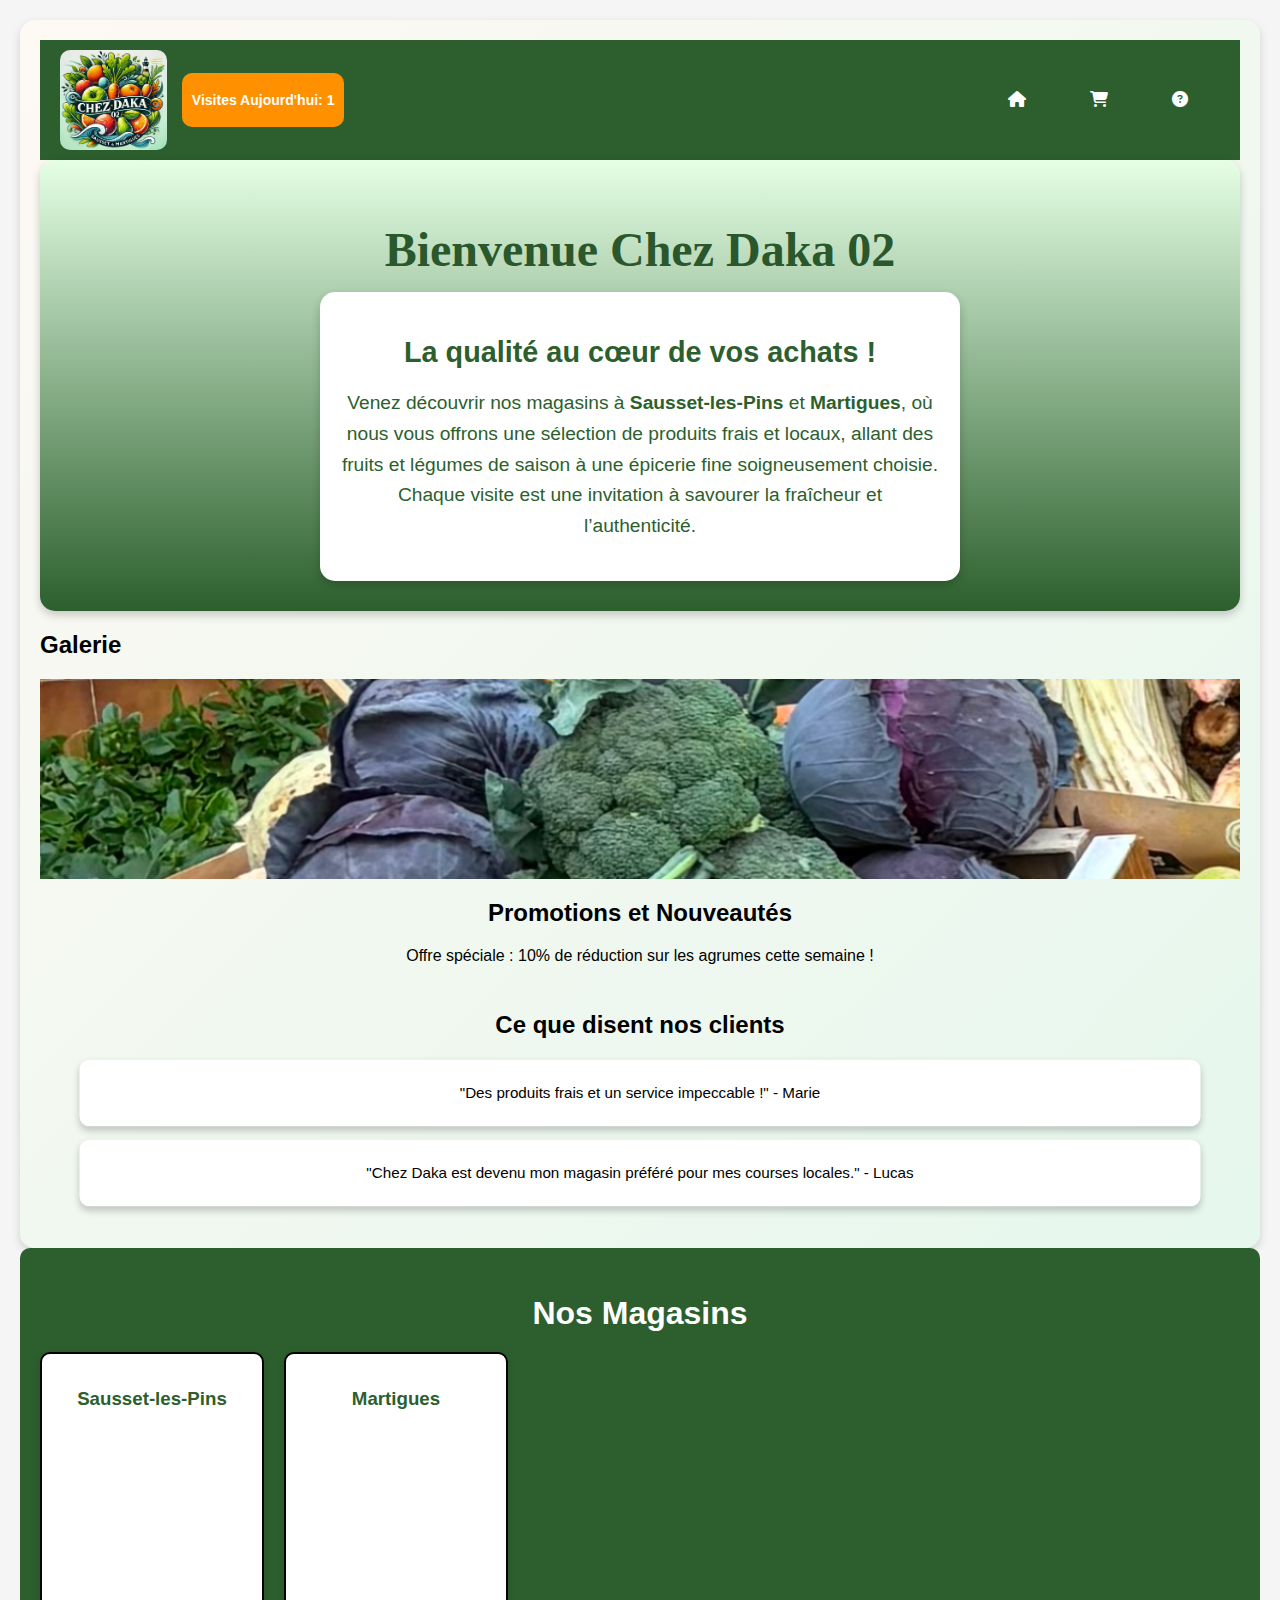
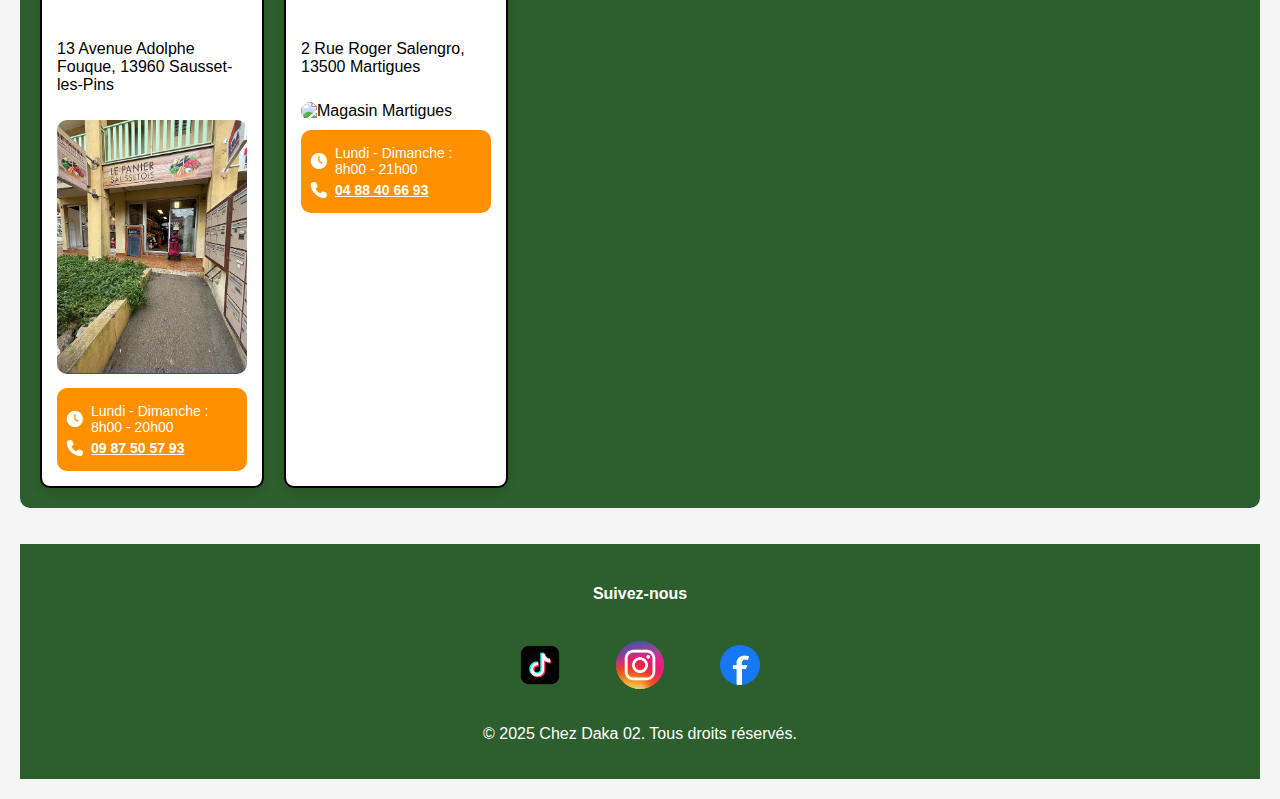
==== index.html @ 8657ffa3 "Update index.html" ====
<!DOCTYPE html>
<html lang="en">
<head>
    <meta charset="UTF-8">
    <meta name="viewport" content="width=device-width, initial-scale=1.0">
    <title>Chez Daka 02 - Accueil</title>
    <link rel="stylesheet" href="https://cdnjs.cloudflare.com/ajax/libs/font-awesome/6.5.1/css/all.min.css">
    <link rel="stylesheet" href="css/web.css">
    <script src="js/compteur.js"></script>
    <script src="js/animation.js"></script>

</head>
    <body>
      <div class="container">
          <!-- Navbar -->
          <div class="navbar">
                <div class="logo-section">
                    <img src="images/logo.jpeg" alt="Chez Daka Logo">
                    <div class="visit-counter">
                        <p>Visites Aujourd'hui: <span id="visit-count">0</span></p>
                    </div>
                </div>
                <div class="nav-links">
                    <a href=""><i class="fa-solid fa-house"></i></a>
                    <a href="commande.html"><i class="fa-solid fa-cart-shopping"></i></a>
                   <a href="faq.html"><i class="fa-solid fa-question-circle"></i></a>
                </div>
            </div>
  
          <!-- Section Accueil -->

          <section id="home">
            <h1>Bienvenue Chez Daka 02</h1>
            
            <div class="intro-card">
                <h2>La qualité au cœur de vos achats !</h2>
                <p>                
                    Venez découvrir nos magasins à <b>Sausset-les-Pins</b> et <b>Martigues</b>, où nous vous offrons une sélection de produits frais et locaux, allant des fruits et légumes de saison à une épicerie fine soigneusement choisie. 
                    Chaque visite est une invitation à savourer la fraîcheur et l’authenticité.
                </p>
            </div>
        </section>
          
  <!-- Galerie -->
  <section id="gallery">
    <h2>Galerie</h2>
    <div class="gallery-container">
      <img src="images/produit1.jpg" alt="Produit 1" class="active">
      <img src="images/produit2.jpg" alt="Produit 2">      
      <img src="images/produit3.jpg" alt="Produit 3">
      <img src="images/magasin.jpg" alt="Intérieur du magasin">
    </div>
  </section>

  <!-- Promotions -->
  <section id="promotions">
    <h2>Promotions et Nouveautés</h2>
    <div class="promo-card">
      <p>Offre spéciale : 10% de réduction sur les agrumes cette semaine !</p>
    </div>
  </section>

  <!-- Avis Clients -->
  <section id="testimonials">
    <h2>Ce que disent nos clients</h2>
    <div class="testimonial">
      <p>"Des produits frais et un service impeccable !" - Marie</p>
    </div>
    <div class="testimonial">
      <p>"Chez Daka est devenu mon magasin préféré pour mes courses locales." - Lucas</p>
    </div>
  </section>
</div>
  
          <!-- Section Magasins -->
          <section id="locations">
  <h2>Nos Magasins</h2>
  <div class="grid-container">
    <!-- Magasin Sausset-les-Pins -->
    <div class="column">
      <h3>Sausset-les-Pins</h3>
      <iframe 
        src="https://www.google.com/maps/embed?pb=!1m18!1m12!1m3!1d2889.1743841434317!2d5.1041233!3d43.3395175!2m3!1f0!2f0!3f0!3m2!1i1024!2i768!4f13.1!3m3!1m2!1s0x12c9c8798326fd8b%3A0x4733b0d429836ca7!2s13%20Avenue%20Adolphe%20Fouque%2C%2013960%20Sausset-les-Pins!5e0!3m2!1sen!2sfr!4v1614254927645!5m2!1sen!2sfr" 
        width="100%" 
        height="200" 
        style="border:0; border-radius:10px;" 
        allowfullscreen="" 
        loading="lazy">
      </iframe>
      <p>13 Avenue Adolphe Fouque, 13960 Sausset-les-Pins</p>
      <img src="images/enseigne_sausset.png" alt="Magasin Sausset" style="width:100%; border-radius:10px;">
      <div class="details">
        <p><i class="fas fa-clock"></i>  Lundi - Dimanche : 8h00 - 20h00</p>
        <p><i class="fas fa-phone"></i> <a href="tel:+33987505793"> 09 87 50 57 93</a></p>
      </div>
    </div>

    <!-- Magasin Martigues -->
    <div class="column">
      <h3>Martigues</h3>
      <iframe 
        src="https://www.google.com/maps/embed?pb=!1m18!1m12!1m3!1d2887.3490413248264!2d5.0490148!3d43.4055485!2m3!1f0!2f0!3f0!3m2!1i1024!2i768!4f13.1!3m3!1m2!1s0x12c9b8f1e45e96f1%3A0x5745c1b9b8414d8c!2s2%20Rue%20Roger%20Salengro%2C%2013500%20Martigues!5e0!3m2!1sen!2sfr!4v1614255012565!5m2!1sen!2sfr" 
        width="100%" 
        height="200" 
        style="border:0; border-radius:10px;" 
        allowfullscreen="" 
        loading="lazy">
      </iframe>
      <p>2 Rue Roger Salengro, 13500 Martigues</p>
      <img src="images/enseigne_martigues.png" alt="Magasin Martigues" style="width:100%; border-radius:10px;">
      <div class="details">
        <p><i class="fas fa-clock"></i> Lundi - Dimanche : 8h00 - 21h00</p>
        <p><i class="fas fa-phone"></i> <a href="tel:+33488406693"> 04 88 40 66 93</a></p>
      </div>
    </div>
  </div>
</section>

<br><br>        
  
         <!-- Footer -->
        <div class="footer">
          <h4>Suivez-nous</h4>
          <div style="display: flex; justify-content: center; gap: 20px; align-items: center;">
              <!-- TikTok -->
              <a href="https://www.tiktok.com/@chezchouette" target="_blank" style="text-decoration: none;">
                  <img src="images/tiktok.png" alt="TikTok" style="width: 40px; height: 40px;">
              </a>
              <!-- Instagram -->
              <a href="https://www.instagram.com/chezdaka02/" target="_blank" style="text-decoration: none;">
                  <img src="images/instagram.png" alt="Instagram" style="width: 80px; height: 80px;">
              </a>
              <!-- Facebook -->
              <a href="https://www.facebook.com/profile.php?id=61571034809162" target="_blank" style="text-decoration: none;">
                <img src="images/facebook.png" alt="Facebook" style="width: 40px; height: 40px;">
            </a>
          </div>
          <p>&copy; 2025 Chez Daka 02. Tous droits réservés.</p>
        </div>
          
        </div>

      </div>
  </body>
  </html>
---- css/web.css ----
body {
      font-family: Arial, sans-serif;
      margin: 20px;
      background-color: #f5f5f5;
    }

.container {
  max-width: 1400px;
  margin: 0 auto;
  background: linear-gradient(135deg, #fdf9f3, #e6f7ed); /* Fond doux, mélangeant blanc et vert pâle */
  padding: 20px;
  border-radius: 15px;
  box-shadow: 0 4px 10px rgba(0, 0, 0, 0.15);
}

h1 {
  text-align: center;
  color: #2a572c; /* Vert foncé pour le titre */
  font-size: 2.5rem;
}

.logo {
  display: block;
  width: 150px;
  margin: 0 auto 20px;
  border-radius: 10px;
}

#home {
    background: linear-gradient(to bottom, #e5ffe5, #2c5f2d);
    color: #ffffff;
    padding: 30px 20px;
    text-align: center;
    border-radius: 15px;
    box-shadow: 0 4px 10px rgba(0, 0, 0, 0.2);
}

#home h1 {
    font-size: 3rem;
    font-family: 'Georgia', serif;
    font-weight: bold;
    margin-bottom: 15px;
}

.intro-card {
    background: #ffffff;
    color: #2c5f2d;
    padding: 20px;
    border-radius: 15px;
    box-shadow: 0 4px 10px rgba(0, 0, 0, 0.2);
    display: inline-block;
    max-width: 600px;
}

.intro-card h2 {
    font-size: 1.8rem;
    margin-bottom: 10px;
}

.intro-card p {
    font-size: 1.2rem;
    line-height: 1.6;
}

/* COMMANDE */
.intro-card-command {
  
  border: 2px solid black;
  background-color: #ffffff;
  border-radius: 15px;
  box-shadow: 0 6px 15px rgba(0, 0, 0, 0.1);
  padding: 30px;
}

.intro-card-command h2 {
  color: #f98b33; /* Orange vif pour les sous-titres */
  font-size: 1.8rem;
  margin-bottom: 20px;
}
/* FIN */

.form-group label {
  font-size: 1rem;
  color: #2a572c; /* Vert foncé pour les labels */
  display: block;
  margin-bottom: 10px;
  font-weight: bold;
}

.form-group input {
  width: 100%;
  padding: 12px;
  font-size: 1rem;
  border: 2px solid #a0d5a8; /* Bordure verte claire */
  border-radius: 10px;
  background-color: #ffffff; /* Fond blanc pour le contraste */
  transition: all 0.3s ease-in-out;
}

.form-group input:focus {
  border-color: #f98b33; /* Orange vif au focus */
  background-color: #f0fdf4; /* Vert pâle au focus */
  box-shadow: 0 0 10px rgba(249, 139, 51, 0.3); /* Ombre orange au focus */
}

button {
  width: 100%;
  padding: 15px;
  margin: 20px 0;
  border: none;
  border-radius: 10px;
  background: linear-gradient(135deg, #28a745, #f98b33); /* Dégradé vert et orange */
  color: #ffffff;
  font-size: 1.2rem;
  font-weight: bold;
  cursor: pointer;
  box-shadow: 0 4px 10px rgba(0, 0, 0, 0.2);
  transition: background 0.3s ease;
}

button:hover {
  background: linear-gradient(135deg, #f98b33, #28a745); /* Inversement du dégradé au survol */
}

select {
  width: 100%;
  padding: 12px;
  margin: 10px 0;
  border: 2px solid #a0d5a8; /* Bordure verte claire */
  border-radius: 10px;
  background-color: #ffffff; /* Fond blanc */
  color: #333;
  font-size: 1rem;
}
/* PAGE ACCUEIL */
#actualite {
  padding: 20px;
  border-radius: 10px;
  background-color: #a0d5a8;
}

#locations {
  padding: 20px;
  border-radius: 10px;
  background-color: #2c5f2d;
}

#locations h2 {
  text-align: center;
  color: white;
  font-size: 2rem;
  margin-bottom: 20px;
}

.grid-container {
  display: grid;
  grid-template-columns: repeat(5, 1fr); /* Garantit 5 colonnes */
  gap: 20px;
}

.column {
  background-color: #ffffff;
  border-radius: 10px;
  border: 2px solid #000000; /* Bordure noire de 2px */
  box-shadow: 0 4px 8px rgba(0, 0, 0, 0.1);
  padding: 15px;
}

.column h3 {
  color: #2c5f2d;
  margin-bottom: 10px;
  text-align: center;
}

.column img {
  margin-top: 10px;
}

.details {
  margin-top: 10px;
  padding: 10px;
  background-color: #ff9000;
  border-radius: 10px;
  color: #ffffff;
  font-size: 14px;
}

.details p {
  margin: 5px 0;
  display: flex;
  align-items: center;
}

.details i {
  margin-right: 8px;
  font-size: 16px;
}

.details a {
  color: #ffffff;
  text-decoration: underline;
  font-weight: bold;
}

.details a:hover {
  color: #e0e0e0;
}

input {
  padding: 10px;
  margin-top: 5px;
  border: 2px solid #a0d5a8; /* Bordure verte claire */
  border-radius: 10px;
  font-size: 1rem;
  background-color: #ffffff;
  color: #333;
  box-shadow: inset 0 2px 4px rgba(0, 0, 0, 0.1);
  transition: border-color 0.3s ease, box-shadow 0.3s ease;
}

input:focus {
  border-color: #f98b33; /* Orange vif */
  box-shadow: 0 0 10px rgba(249, 139, 51, 0.3);
}

/* FOOTER */
.footer {
  background-color: #2c5f2d;
  color: white;
  padding: 20px;
  text-align: center;
}
.footer a {
  color: white;
  margin: 0 10px;
  text-decoration: none;
}
.footer a:hover {
  text-decoration: underline;
}
.btn {
  background-color: #ff9000;
  color: white;
  padding: 10px 20px;
  border: none;
  border-radius: 5px;
  cursor: pointer;
  text-decoration: none;
}
.btn:hover {
  background-color: #e08900;
}

/* NAVBAR */
.navbar {
  background-color: #2c5f2d;
  color: white;
  display: flex;
  justify-content: space-between;
  align-items: center;
  padding: 10px 20px;
}
.navbar img {
  height: 100px;
  border-radius: 10px;
}
.navbar .nav-links {
  display: flex;
  align-items: center;
}
.navbar .nav-links a {
  color: white;
  text-decoration: none;
  margin: 0 15px;
  padding: 10px 15px;
  border: 2px solid transparent;
  border-radius: 5px;
  font-weight: bold;
  transition: all 0.3s ease;
}
.navbar .nav-links a:hover {
  background-color: #ff9000;
  color: #ffffff;
  border: 2px solid #e08900;
}
.navbar {
  background-color: #2c5f2d;
  color: white;
  display: flex;
  justify-content: space-between;
  align-items: center;
  padding: 10px 20px;
}

.navbar .logo-section {
  display: flex;
  align-items: center;
}

.navbar .logo-section img {
  height: 100px;
  border-radius: 10px;
}

.navbar .visit-counter {
  margin-left: 15px;
  padding: 5px 10px;
  background-color: #ff9000;
  color: white;
  border-radius: 10px;
  font-size: 14px;
  font-weight: bold;
  display: flex;
  align-items: center;
  justify-content: center;
}

.navbar .nav-links {
  display: flex;
  align-items: center;
}

.navbar .nav-links a {
  color: white;
  text-decoration: none;
  margin: 0 15px;
  padding: 10px 15px;
  border: 2px solid transparent;
  border-radius: 5px;
  font-weight: bold;
  transition: all 0.3s ease;
}

.navbar .nav-links a:hover {
  background-color: #ff9000;
  color: #ffffff;
  border: 2px solid #e08900;
}

/* ANIMATION */
#actualite {
  display: grid;
  grid-template-columns: 1fr 1fr 1fr;
  gap: 20px;
  padding: 20px;
  border-radius: 10px;
  background-color: #a0d5a8;
}

/* Section Galerie */
.gallery-container {
  position: relative;
  overflow: hidden;
  width: 100%;
  height: 200px;
}

.gallery-container img {
  position: absolute;
  width: 100%;
  height: 100%;
  object-fit: cover;
  opacity: 0;
  transition: opacity 1s ease-in-out;
}

.gallery-container img.active {
  opacity: 1;
}

/* Section Promotions */
#promotions {
  text-align: center;
  animation: fadeInOut 5s infinite; /* Apparition/disparition des promotions */
}

@keyframes fadeInOut {
  0%, 100% {
    opacity: 0;
    transform: scale(0.9);
  }
  50% {
    opacity: 1;
    transform: scale(1);
  }
}

/* Section Avis Clients */
#testimonials {
  text-align: center;
  padding: 10px;
}

.testimonial {
  background-color: #fff;
  padding: 10px;
  margin: 10px 0;
  border-radius: 10px;
  box-shadow: 0 4px 8px rgba(0, 0, 0, 0.2);
  transform: scale(0.95);
  transition: transform 0.3s, box-shadow 0.3s;
}

.testimonial:hover {
  transform: scale(1);
  box-shadow: 0 6px 12px rgba(0, 0, 0, 0.3);
}
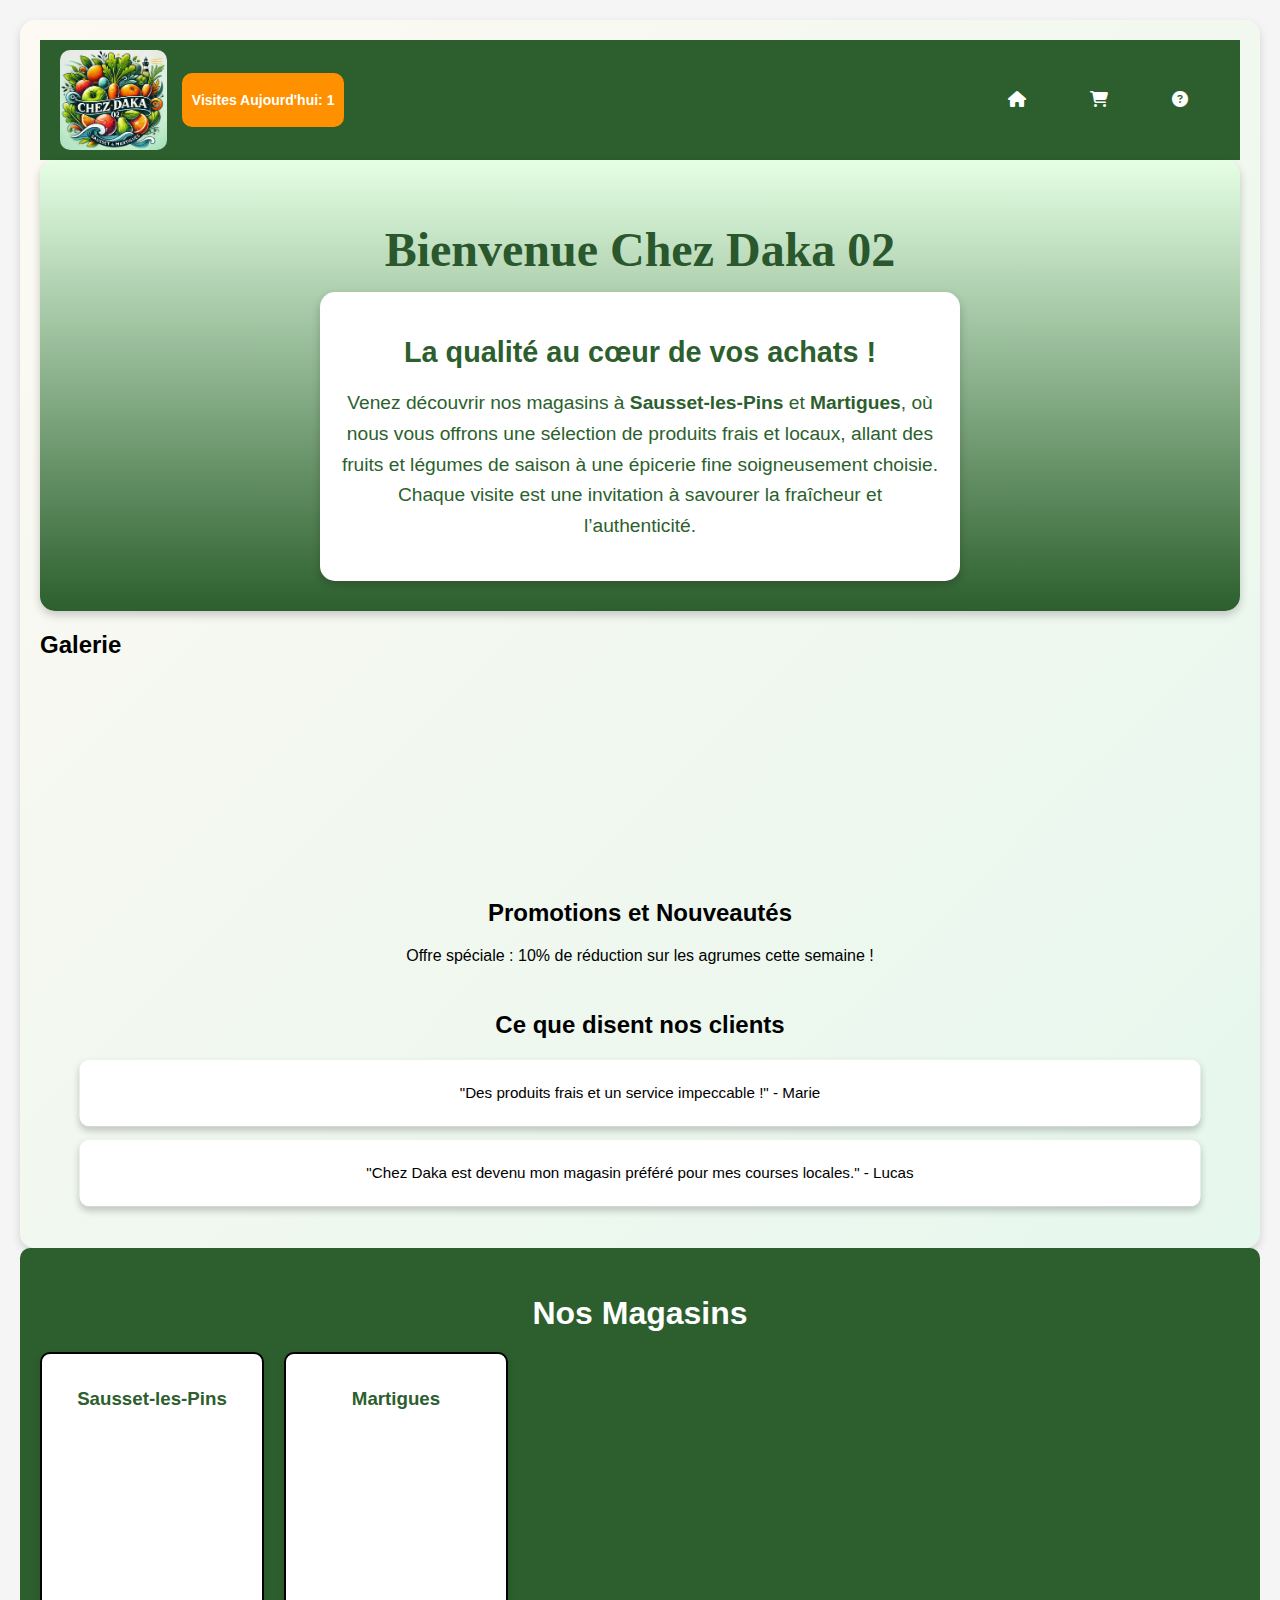
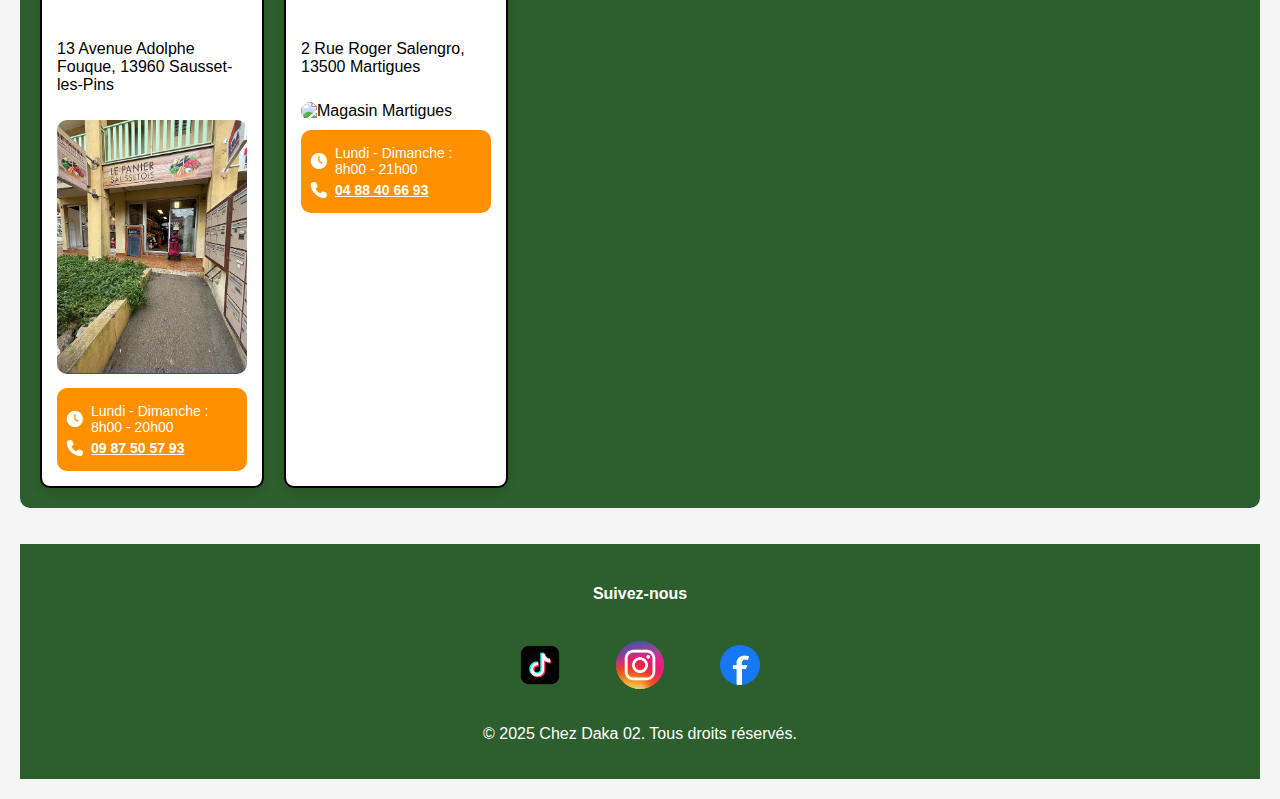
==== commit e1cc20f9: "Update index.html" ====
--- a/index.html
+++ b/index.html
@@ -45,7 +45,7 @@
   <section id="gallery">
     <h2>Galerie</h2>
     <div class="gallery-container">
-      <img src="images/produit1.jpg" alt="Produit 1" class="active">
+      <img src="images/produit1.jpg" alt="Produit 1">
       <img src="images/produit2.jpg" alt="Produit 2">      
       <img src="images/produit3.jpg" alt="Produit 3">
       <img src="images/magasin.jpg" alt="Intérieur du magasin">
--- a/css/web.css
+++ b/css/web.css
@@ -133,11 +133,6 @@
   font-size: 1rem;
 }
 /* PAGE ACCUEIL */
-#actualite {
-  padding: 20px;
-  border-radius: 10px;
-  background-color: #a0d5a8;
-}
 
 #locations {
   padding: 20px;
@@ -340,7 +335,7 @@
 /* ANIMATION */
 #actualite {
   display: grid;
-  grid-template-columns: 1fr 1fr 1fr;
+  grid-template-columns: repeat(3, 1fr); /* Garantit 3 colonnes */
   gap: 20px;
   padding: 20px;
   border-radius: 10px;
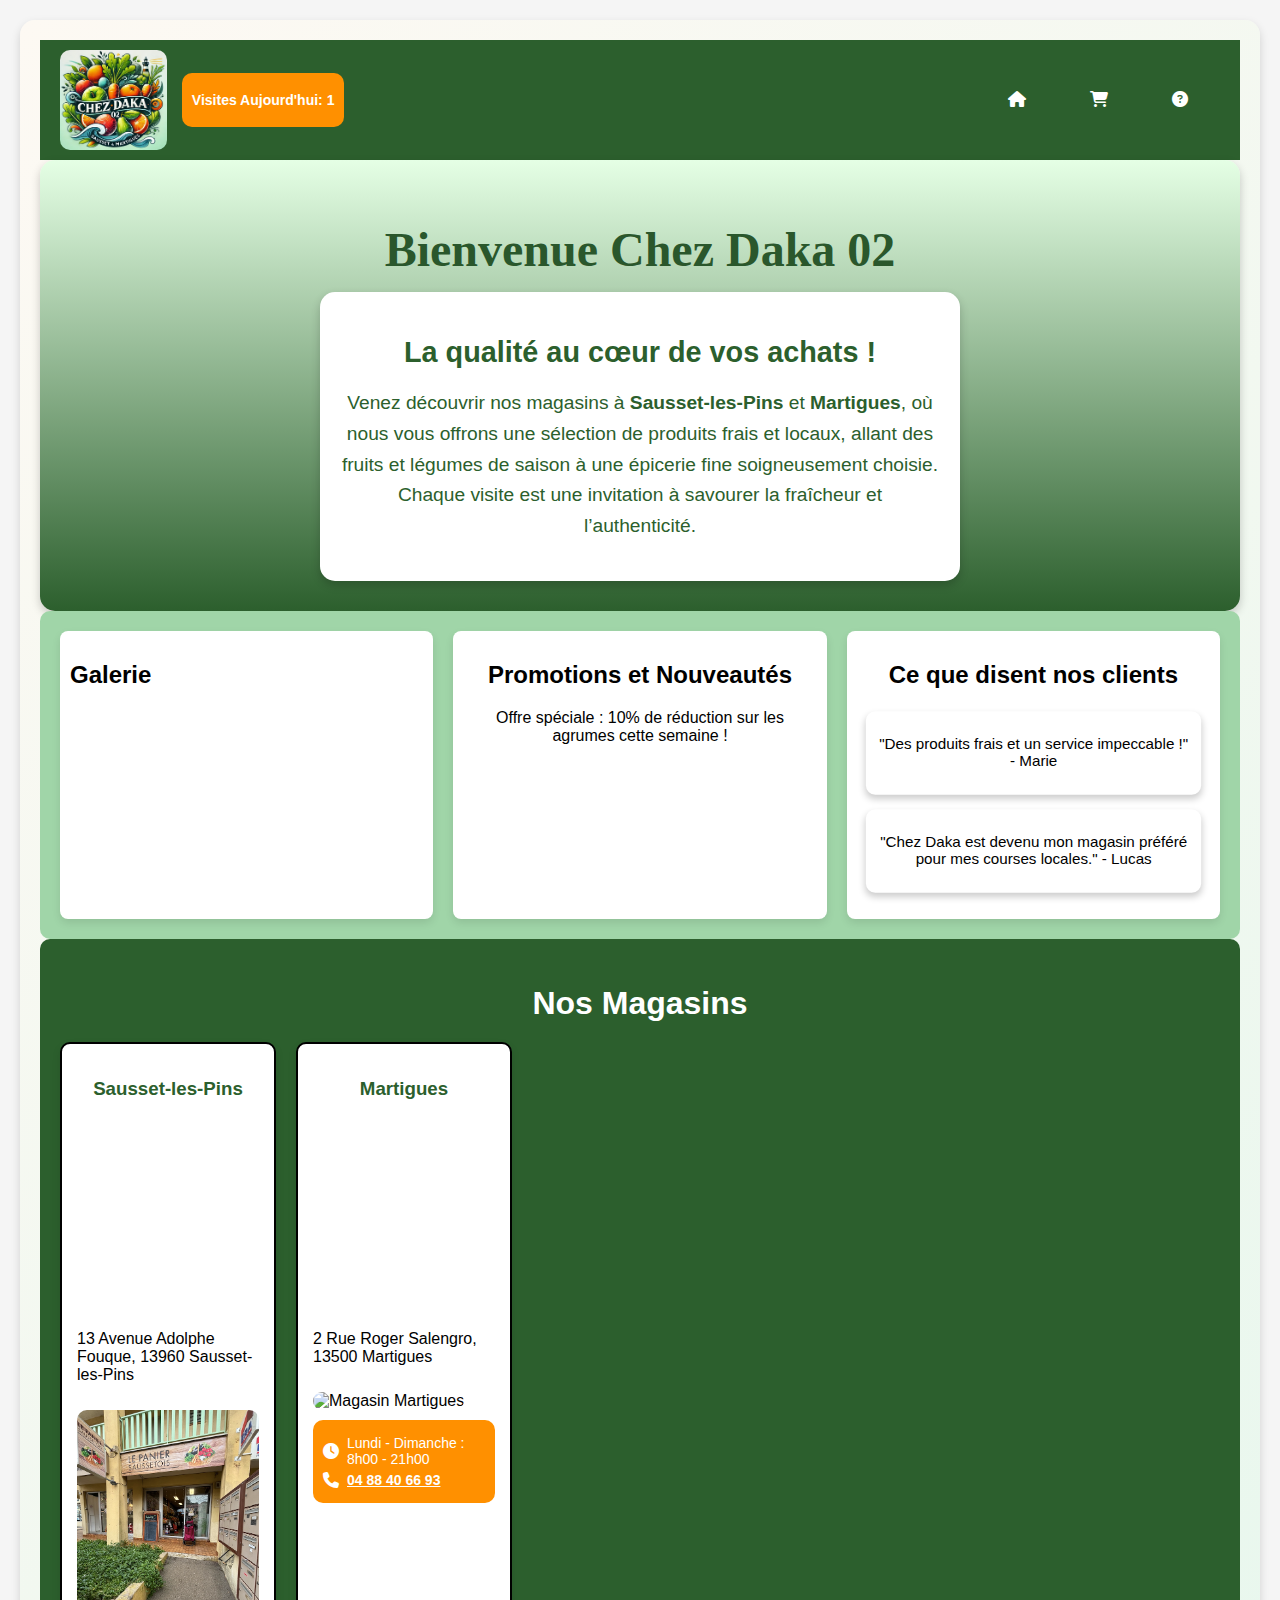
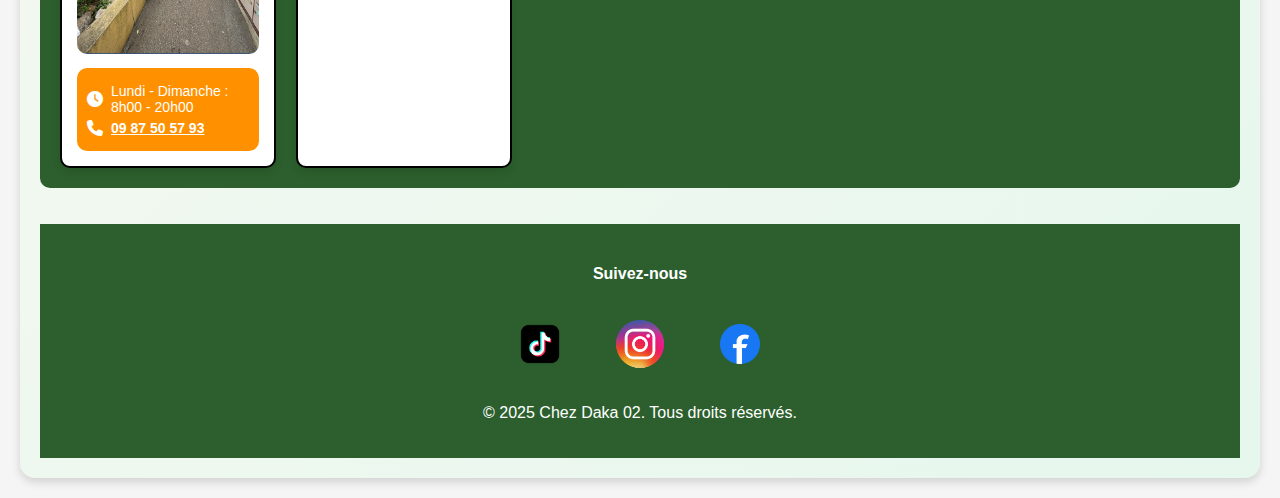
==== commit bd60a63e: "Update index.html" ====
--- a/index.html
+++ b/index.html
@@ -40,7 +40,8 @@
                 </p>
             </div>
         </section>
-          
+
+  <div id="actualite">
   <!-- Galerie -->
   <section id="gallery">
     <h2>Galerie</h2>
--- a/css/web.css
+++ b/css/web.css
@@ -335,12 +335,21 @@
 /* ANIMATION */
 #actualite {
   display: grid;
-  grid-template-columns: repeat(3, 1fr); /* Garantit 3 colonnes */
+  grid-template-columns: 1fr 1fr 1fr; /* 3 colonnes */
   gap: 20px;
   padding: 20px;
   border-radius: 10px;
   background-color: #a0d5a8;
 }
+
+/* Section individuelle (pour chaque élément de la grille) */
+#actualite > section {
+  padding: 10px;
+  border-radius: 8px;
+  box-shadow: 0 4px 8px rgba(0, 0, 0, 0.1);
+  background-color: white;
+}
+
 
 /* Section Galerie */
 .gallery-container {
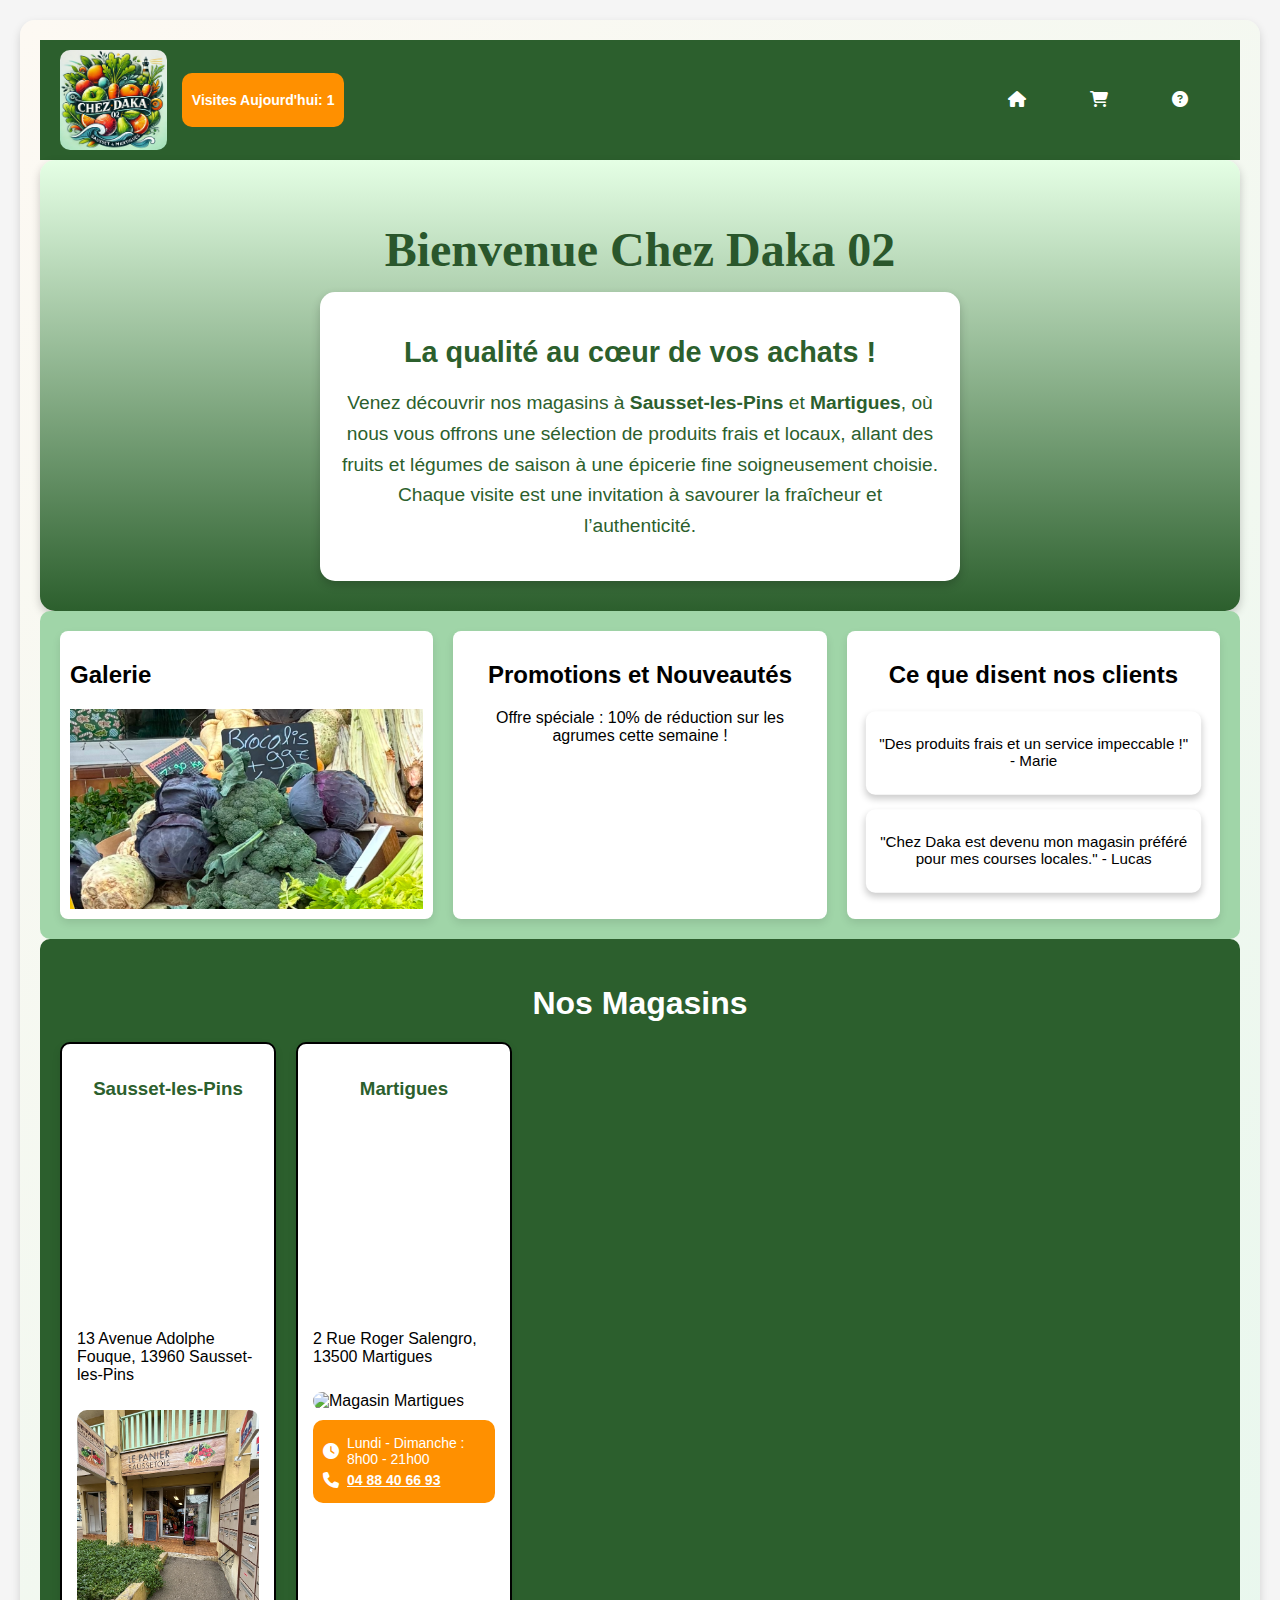
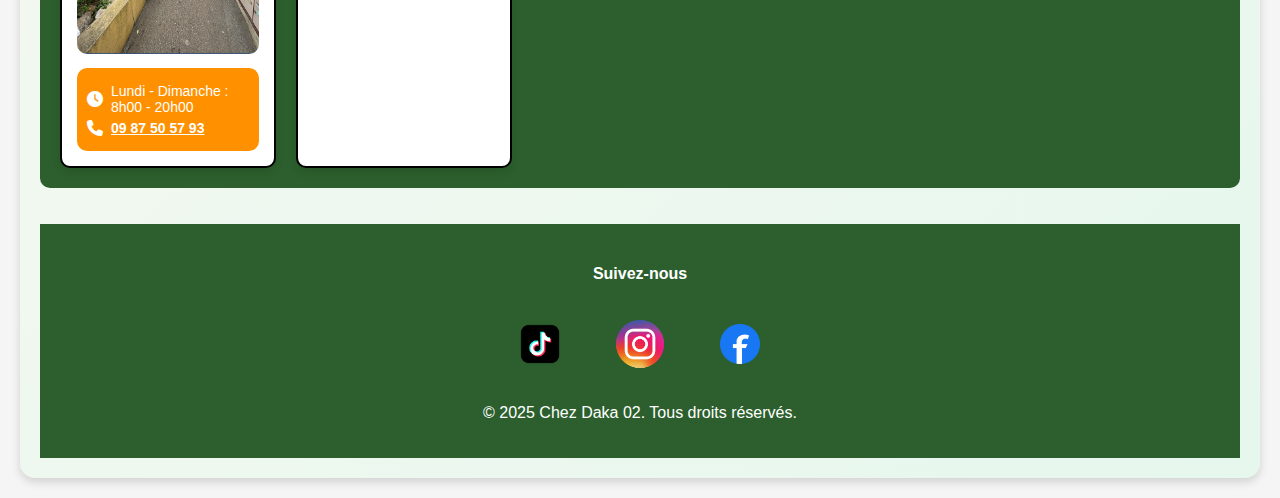
==== commit 40d5d213: "Update index.html" ====
--- a/index.html
+++ b/index.html
@@ -46,10 +46,9 @@
   <section id="gallery">
     <h2>Galerie</h2>
     <div class="gallery-container">
-      <img src="images/produit1.jpg" alt="Produit 1">
+      <img src="images/produit1.jpg" alt="Produit 1" class="active">
       <img src="images/produit2.jpg" alt="Produit 2">      
       <img src="images/produit3.jpg" alt="Produit 3">
-      <img src="images/magasin.jpg" alt="Intérieur du magasin">
     </div>
   </section>
 
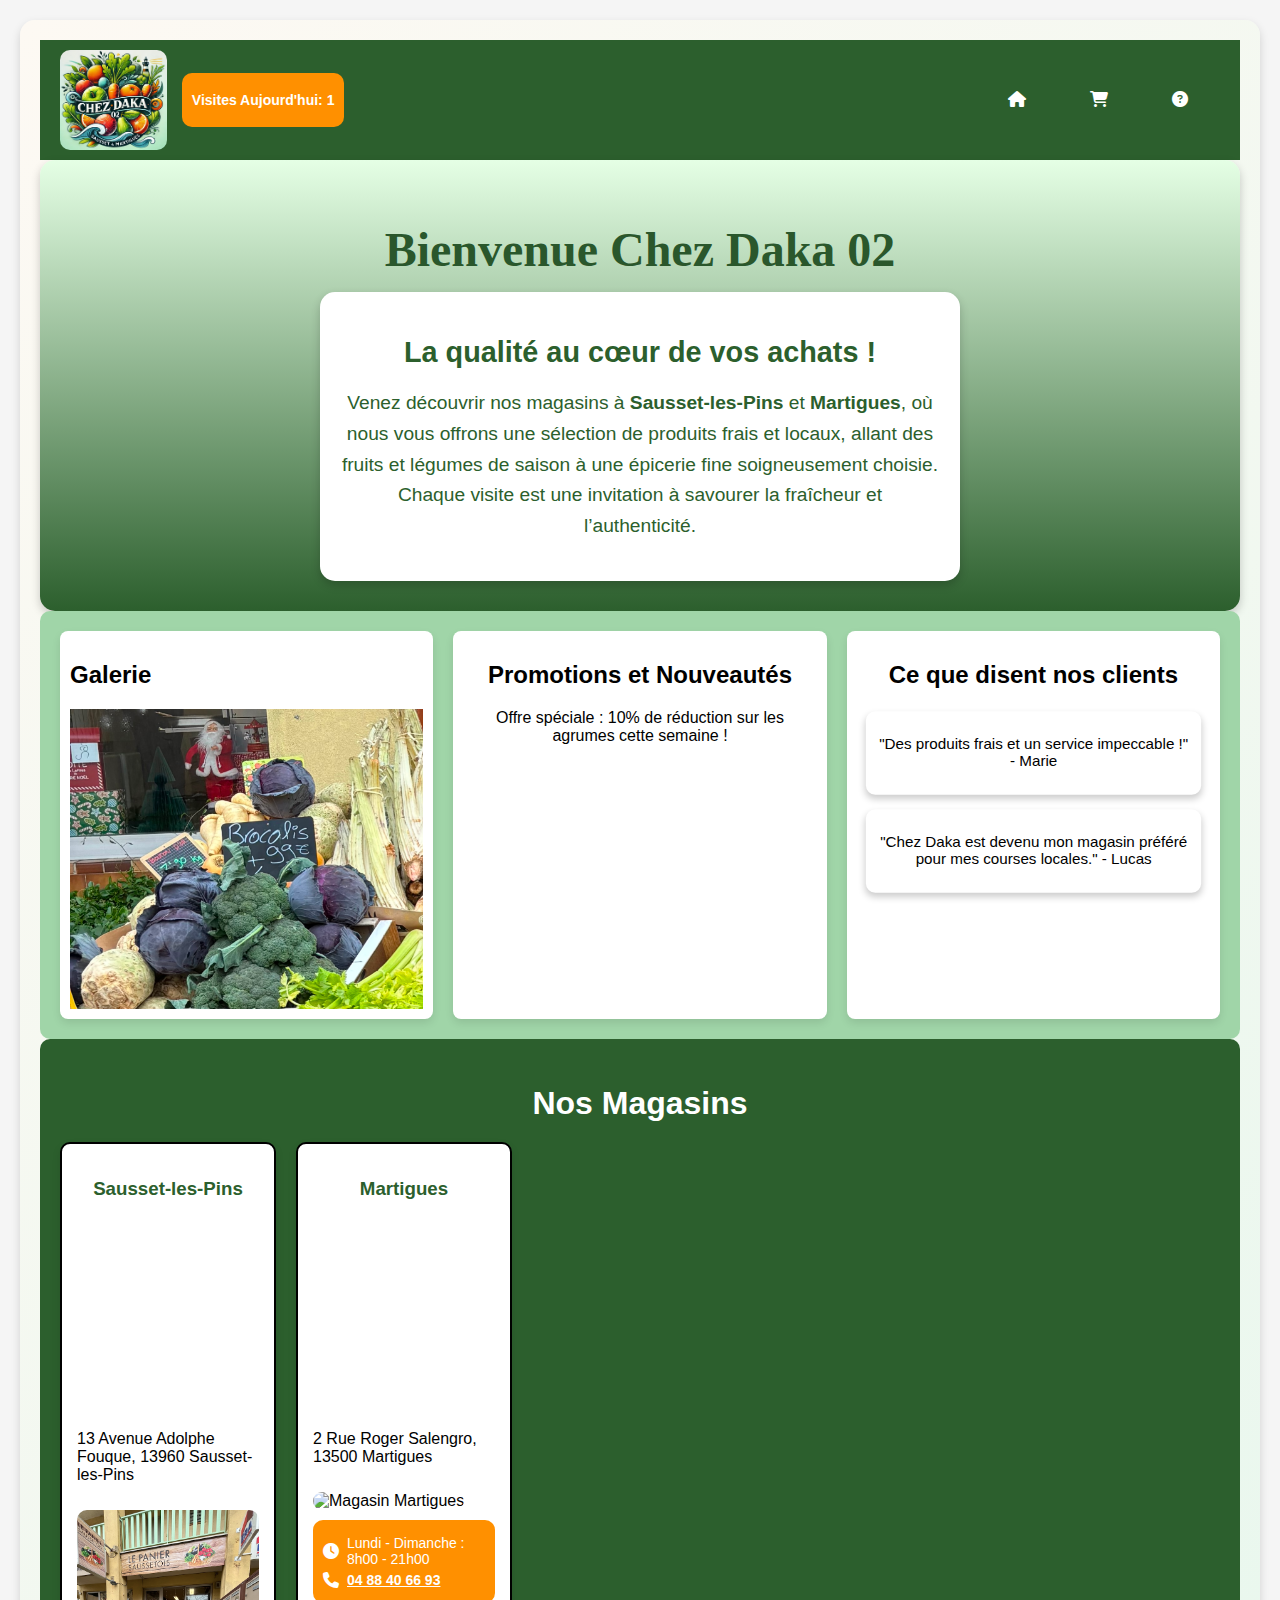
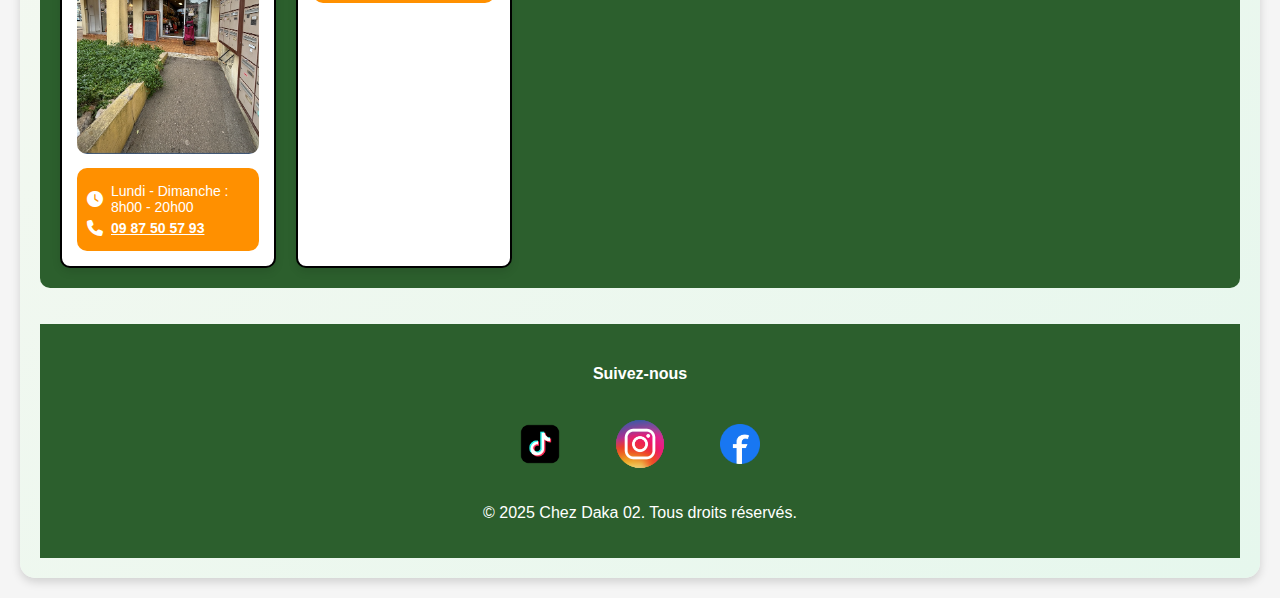
==== commit a547db15: "Update index.html" ====
--- a/index.html
+++ b/index.html
@@ -46,9 +46,9 @@
   <section id="gallery">
     <h2>Galerie</h2>
     <div class="gallery-container">
-      <img src="images/produit1.jpg" alt="Produit 1" class="active">
-      <img src="images/produit2.jpg" alt="Produit 2">      
-      <img src="images/produit3.jpg" alt="Produit 3">
+        <img src="images/produit1.jpg" alt="Produit 1" class="active">
+        <img src="images/produit2.jpg" alt="Produit 2">
+        <img src="images/produit3.jpg" alt="Produit 3">
     </div>
   </section>
 
--- a/css/web.css
+++ b/css/web.css
@@ -352,25 +352,25 @@
 
 
 /* Section Galerie */
+.gallery-container img {
+    position: absolute; /* Superpose les images */
+    top: 0;
+    left: 0;
+    width: 100%; /* Adapte les images à la taille du conteneur */
+    opacity: 0; /* Cache toutes les images */
+    transition: opacity 1s ease-in-out; /* Ajoute une transition douce */
+}
+
+.gallery-container img.active {
+    opacity: 1; /* Rends l'image active visible */
+}
+
 .gallery-container {
-  position: relative;
-  overflow: hidden;
-  width: 100%;
-  height: 200px;
-}
-
-.gallery-container img {
-  position: absolute;
-  width: 100%;
-  height: 100%;
-  object-fit: cover;
-  opacity: 0;
-  transition: opacity 1s ease-in-out;
-}
-
-.gallery-container img.active {
-  opacity: 1;
-}
+    position: relative; /* Conteneur positionné pour superposer les images */
+    height: 300px; /* Hauteur du conteneur (ajustez selon vos besoins) */
+    overflow: hidden; /* Cache les débordements des images */
+}
+
 
 /* Section Promotions */
 #promotions {
